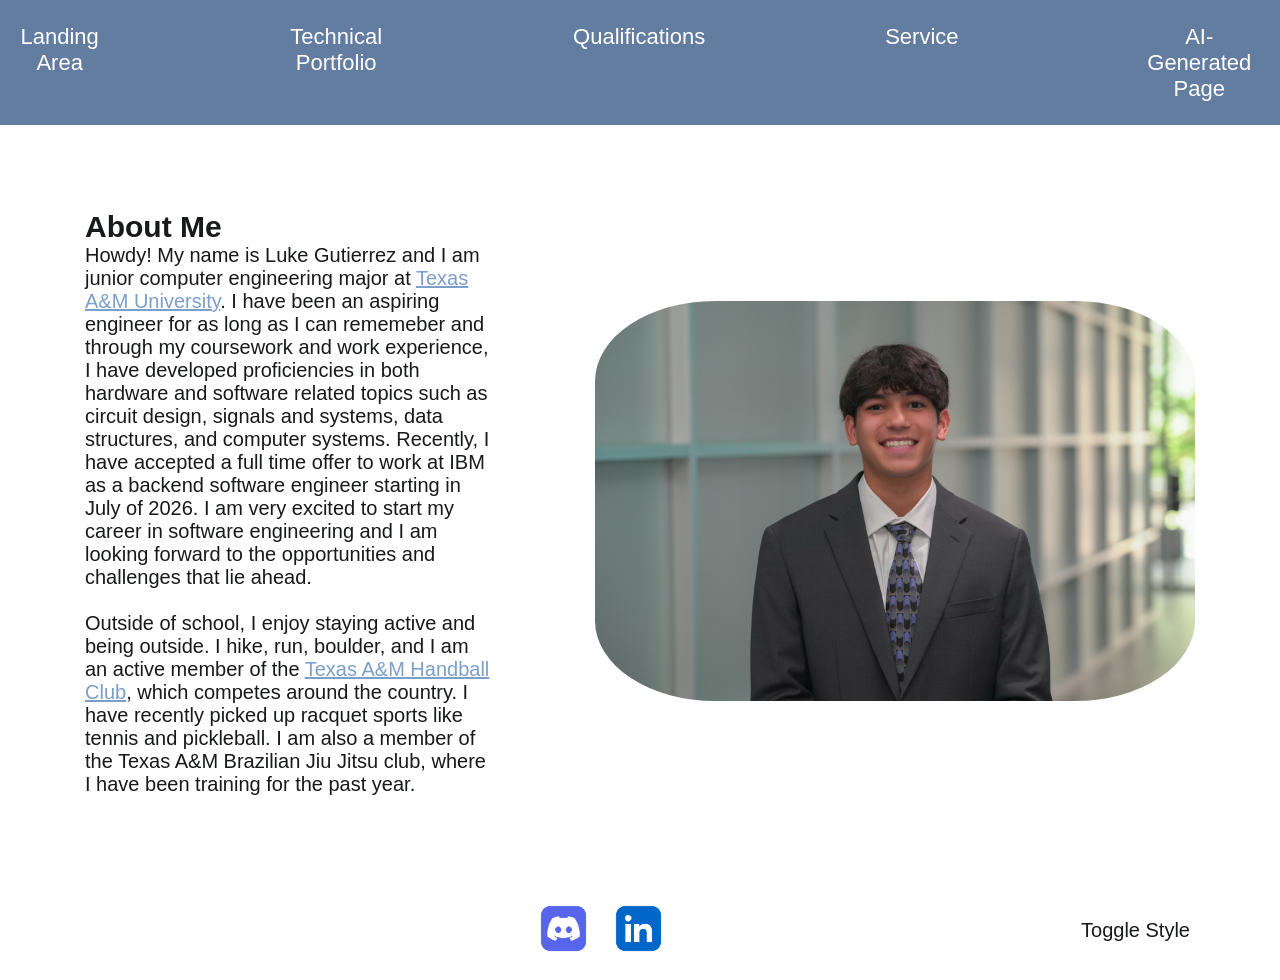
==== index.html @ 32856e13 "fixed line" ====
<!DOCTYPE html>
<html lang="en"> 
    <head>
        <meta charset="UTF-8" />
        <meta name="viewport" content="width=device-width, initial-scale=1.0"/>
        <title>Landing Area</title>
        <!-- link to style1 css file -->
        <link id = "mainStyleSheet" rel="stylesheet" href="style1.css" />
    </head>
    <div class = "header-block">
        <div class = "nav-bar">
            <a href="index.html"><button>Landing Area</button></a>
            <a href="portfolio.html"><button>Technical Portfolio</button></a>
            <a href="qualifications.html"><button>Qualifications</button></a>
            <a href="service.html"><button>Service</button></a>
            <a href="genai.html"><button>AI-Generated Page</button></a>
        </div>
    </div>
    <body>
        <div class="aboutme">
            <div class = "about-text"> 
                <h2>About Me</h2>
                <p>
                    Howdy! My name is Luke Gutierrez and I am junior computer engineering major at <a href="https://www.tamu.edu/index.html">Texas A&M University</a>. I have been
                    an aspiring engineer for as long as I can rememeber and through my coursework and work experience, I have developed
                    proficiencies in both hardware and software related topics such as circuit design, signals and systems, data structures,
                    and computer systems. Recently, I have accepted a full time offer to work at IBM as a backend software engineer starting in July of 2026. 
                    I am very excited to start my career in software engineering and I am looking forward to the opportunities and challenges that lie ahead.
                </p><br>
                <p>
                    Outside of school, I enjoy staying active and being outside. I hike, run, boulder, and I am an active member of the 
                    <a href="https://www.instagram.com/tamuhandballclub/?hl=en">Texas A&M Handball Club</a>, which competes around the country. I have recently picked up racquet sports like tennis and
                    pickleball. I am also a member of the Texas A&M Brazilian Jiu Jitsu club, where I have been training for the past year.
                </p>
            </div>
            <div class = "about-pic">
                <img src = "resource/Luke_Gutierrez_Headshot_2.jpg" alt = "Headshot of Luke">
            </div>
        </div>
    
        <div class = "footer">
            <div class="socialbuttons">
                <a href="https://discordapp.com/users/1146823396039065695"><img src = "resource/discord-logo-discord-icon-transparent-free-png.webp" alt = "discord logo"></a>
                <a href = "https://www.linkedin.com/in/luke-gutierrez/"><img src = "resource/linkedin-logo-linkedin-icon-transparent-free-png.webp" alt = "linkedin"></a>
            </div> 
    
            <div class="styletoggle">
                <button onclick="toggleStyleSheet()" type="button">Toggle Style</button>
            </div>  
        </div>  
        <script src="script.js"></script>
    </body>
</html>
---- style1.css ----
/* Basic Reset */
* {
    margin: 0;
    padding: 0;
    box-sizing: border-box;
}

  body{
    background-color: #ffffff;
  }
  
  /*CSS for index.html*/
    
   .header-block{
    width: 100%;      
    height: 125px;        
    background-color: #627d9f;
    display: flex;
    align-items: center;
    justify-content: space-around;
  }

  .nav-bar{
    display: flex;
    gap: 140px;
    background-color: #627d9f;
  }

 .styletoggle button { 
  color: #18191a;     
  background-color: #ffffff;      
  border: none;               
  padding: 10px 20px;          
  font-size: 20px;          
  font-family: "Segoe UI", Arial, Helvetica, sans-serif;
  border-radius: 5px;         
  cursor: pointer;     
  transition: background-color 0.3s ease, transform 0.3s ease;
 }


 .nav-bar button{
  background-color: #627d9f;
  color: #ffffff;         
  border: none;               
  padding: 10px 20px;          
  font-size: 22px;          
  font-family: "Segoe UI", Arial, Helvetica, sans-serif;
  border-radius: 5px;         
  cursor: pointer;     
  transition: background-color 0.3s ease, transform 0.3s ease;
 }


 /* Hover effect */
.nav-bar button:hover{
  background-color: #7b9fca;
  transform: scale(1.05);
}

.styletoggle button:hover{
  background-color: #ebecec;
  transform: scale(1.05);
}

.aboutme{  
    align-items: center;
    display: flex;
    padding: 85px;
    gap: 100px;
}

.about-pic img{
    width: 600px;
    height: auto;
    border-radius: 20%;
}

.about-text{
    color: #18191a; 
    flex: 1; 
    font-size: 20px;          
    font-family: "Segoe UI", Arial, Helvetica, sans-serif;
}

.footer{
    bottom: 0;
    left: 0;
    width: 100%;

    display: flex;
    justify-content: space-between;
    align-items: center;
    padding: 10px 20px;
}

.styletoggle{
    display: flex;
    justify-content: flex-end;
    margin-right: 50px;
}

.socialbuttons{
    flex: 1;
    display: flex;
    justify-content: center;
    margin-left: 120px;
}

.socialbuttons img{
  width: 75px;
  height: auto;
 }


/*CSS for portfolio.html*/

h1{
  color: #18191a;
  font-family: "Segoe UI", Arial, Helvetica, sans-serif;
}

h3{
  color: #18191a;     
  font-family: "Segoe UI", Arial, Helvetica, sans-serif;
  font-size: 24px;
  padding-top: 10px;
  padding-left: 20px;
}

.internship-section img{
  width: 400px;
  height: auto;
  border-radius: 5%;
}

.internship-section{
  align-items: center;
  display: flex;
  padding:20px;
  gap: 50px;

  color: #18191a; 
  flex: 1; 
  font-size: 19px;          
  font-family: "Segoe UI", Arial, Helvetica, sans-serif;
}

a{
  color: #7b9fca;
}

.project-section{
  display: flex;
  padding:20px;
  color: #18191a; 
  flex: 1; 
  font-size: 19px;          
  font-family: "Segoe UI", Arial, Helvetica, sans-serif;
}

/*CSS for qualifications.html*/

.skills-section,
.resume{
    max-width: 900px;
    margin: 0 auto;
    padding: 10px 20px;
    text-align: center; 
    border-radius: 8px;
    box-shadow: 0 4px 100px rgba(0, 0, 0, 0.1);
    color:#18191a;
    font-size: 19px;          
    font-family: "Segoe UI", Arial, Helvetica, sans-serif;
}

.skills-section > div{
    border: 1px solid #525151;
    padding: 15px;
    margin: 20px 0;
    border-radius: 8px;
    box-shadow: 0 2px 5px rgba(0,0,0,0.1);
}

/*CSS for service.html*/

.activity1-section img{
  width: 300px;
  height: auto;
  border-radius: 8px;
  box-shadow: 0 2px 5px rgba(0,0,0,1);
}

.activity1-section{
  max-width: 1400px;
  align-items: center;
  display: flex;
  padding:20px;
  gap: 50px;

  color: #18191a; 
  flex: 1; 
  font-size: 20px;          
  font-family: "Segoe UI", Arial, Helvetica, sans-serif;
}


.activity2-section{
  padding: 10px 20px;
  max-width: 1050px;
  color: #18191a; 
  flex: 1; 
  font-size: 20px;          
  font-family: "Segoe UI", Arial, Helvetica, sans-serif;
}


/*AI Generated CSS code for AI generated page*/

/* Basic Reset */

/* Body and Background */
.bodyLego{
  font-family: 'Trebuchet MS', sans-serif;
  background: linear-gradient(to right, #ffe600, #ff8c00);
  color: #333;
  min-height: 100vh;
}

/* Navigation Styles */
nav {
  background-color: rgba(255, 255, 255, 0.8);
  border-bottom: 2px solid #ccc;
  padding: 0.5rem;
}

nav ul {
  display: flex;
  justify-content: center;
  list-style: none;
}

nav li {
  margin: 0 1rem;
}

nav a {
  text-decoration: none;
  color: #333;
  font-weight: bold;
  transition: color 0.2s ease-in-out;
}

nav a:hover {
  color: #ff5e00;
}

/* Header / Banner */
header {
  text-align: center;
  padding: 2rem 1rem;
  color: #333;
}

header h1 {
  font-size: 2.5rem;
  text-shadow: 2px 2px #fff;
}

/* Main Section Styles */
main {
  max-width: 1200px;
  margin: 2rem auto;
  padding: 0 1rem;
}

.introduction {
  text-align: center;
  margin-bottom: 2rem;
}

.introduction h2 {
  font-size: 1.8rem;
  margin-bottom: 1rem;
}

/* Gallery Section */
.lego-gallery {
  margin-bottom: 2rem;
  text-align: center;
}

.lego-gallery h2 {
  font-size: 1.8rem;
  margin-bottom: 1rem;
}

.image-grid {
  display: grid;
  grid-template-columns: repeat(auto-fit, minmax(200px, 1fr));
  gap: 1rem;
  justify-items: center;
}

.image-grid figure {
  background-color: #fff;
  padding: 1rem;
  border-radius: 5px;
  transition: transform 0.2s ease-in-out, box-shadow 0.2s ease-in-out;
  border: 2px solid #ccc;
}

.image-grid figure:hover {
  transform: scale(1.05);
  box-shadow: 0 4px 10px rgba(0,0,0,0.2);
}

.image-grid img {
  max-width: 100%;
  height: auto;
  display: block;
  margin: 0 auto;
}

.image-grid figcaption {
  margin-top: 0.5rem;
  font-weight: 600;
}

/* LEGO Benefits */
.lego-benefits {
  background-color: rgba(255, 255, 255, 0.8);
  padding: 1rem;
  border-radius: 10px;
}

.lego-benefits h2 {
  font-size: 1.8rem;
  margin-bottom: 1rem;
  text-align: center;
}

.lego-benefits ul {
  list-style-type: disc;
  padding-left: 2rem;
}

.lego-benefits li {
  margin: 0.5rem 0;
}

/* Footer */
footer {
  text-align: center;
  padding: 1rem;
  background-color: rgba(255,255,255, 0.8);
  border-top: 2px solid #ccc;
  margin-top: 2rem;
}

.prompt{
    background-color: #18191a;
    max-width: 800px;
    margin: 20px auto;
    padding: 10px 20px;
    text-align: center; 
    border: 1px solid #525151;
    border-radius: 8px;
    box-shadow: 0 4px 100px rgba(0, 0, 0, 0.1);
    color:#ffffff;
    font-size: 16px;          
    font-family: 'Courier New', monospace;
}
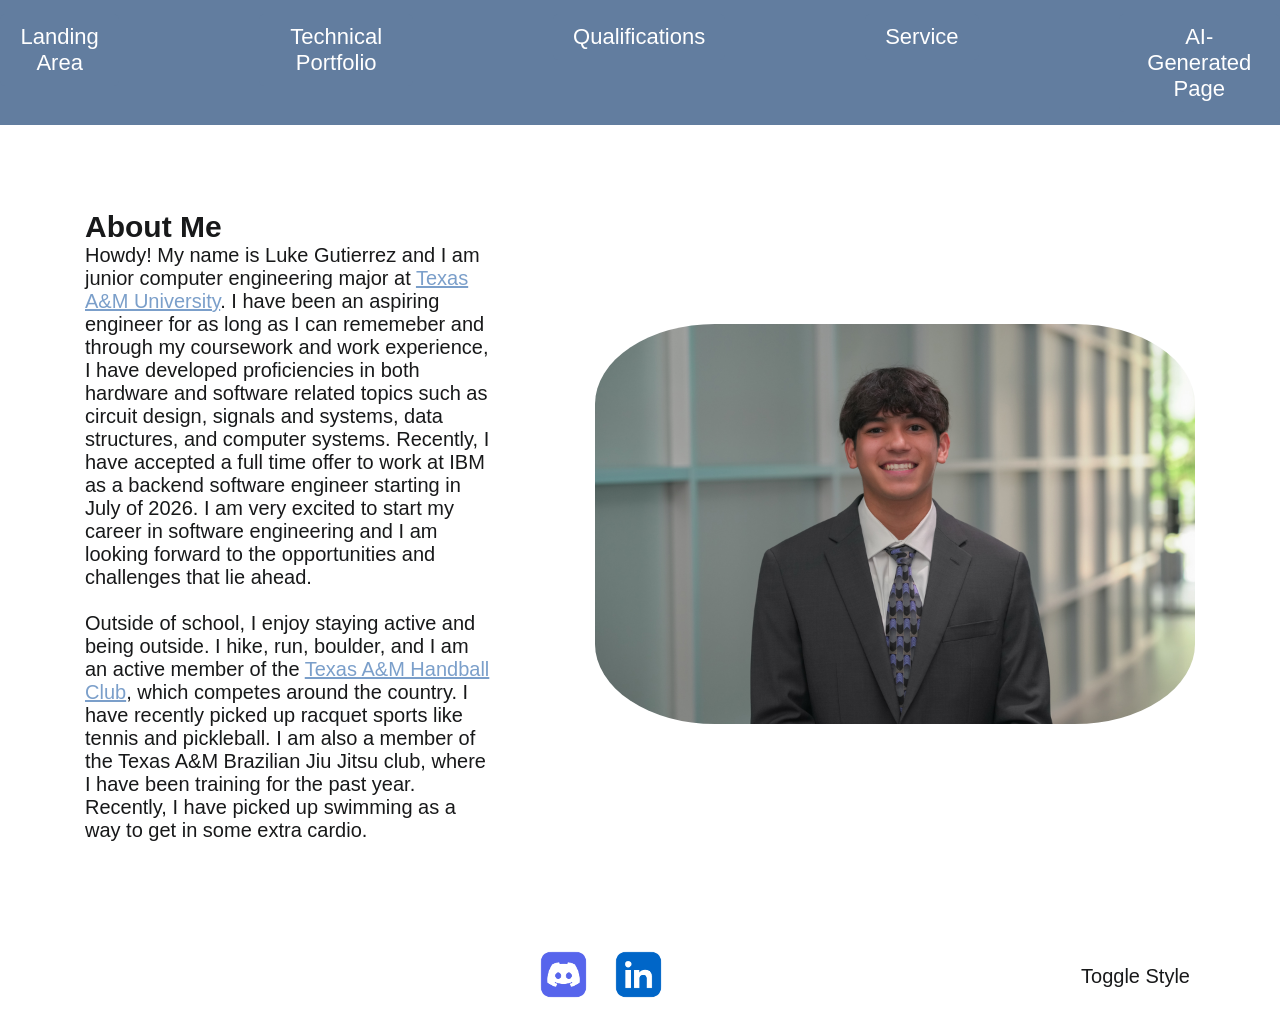
==== commit 9c9a2510: "swimming content" ====
--- a/index.html
+++ b/index.html
@@ -31,6 +31,7 @@
                     Outside of school, I enjoy staying active and being outside. I hike, run, boulder, and I am an active member of the 
                     <a href="https://www.instagram.com/tamuhandballclub/?hl=en">Texas A&M Handball Club</a>, which competes around the country. I have recently picked up racquet sports like tennis and
                     pickleball. I am also a member of the Texas A&M Brazilian Jiu Jitsu club, where I have been training for the past year.
+                    Recently, I have picked up swimming as a way to get in some extra cardio.
                 </p>
             </div>
             <div class = "about-pic">
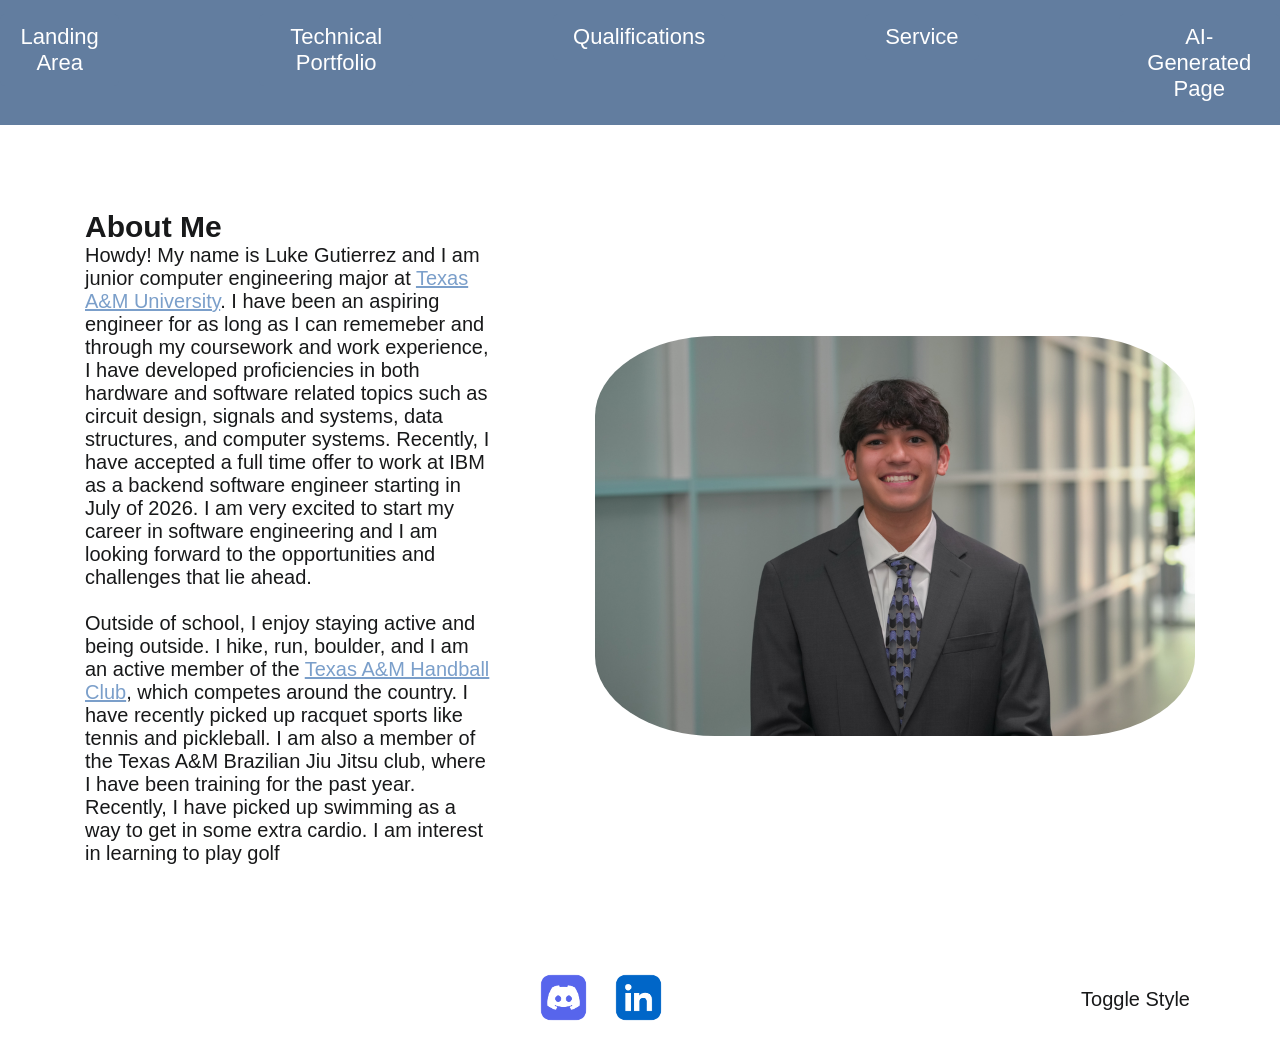
==== commit 6934621f: "test please work" ====
--- a/index.html
+++ b/index.html
@@ -31,7 +31,7 @@
                     Outside of school, I enjoy staying active and being outside. I hike, run, boulder, and I am an active member of the 
                     <a href="https://www.instagram.com/tamuhandballclub/?hl=en">Texas A&M Handball Club</a>, which competes around the country. I have recently picked up racquet sports like tennis and
                     pickleball. I am also a member of the Texas A&M Brazilian Jiu Jitsu club, where I have been training for the past year.
-                    Recently, I have picked up swimming as a way to get in some extra cardio.
+                    Recently, I have picked up swimming as a way to get in some extra cardio. I am interest in learning to play golf
                 </p>
             </div>
             <div class = "about-pic">
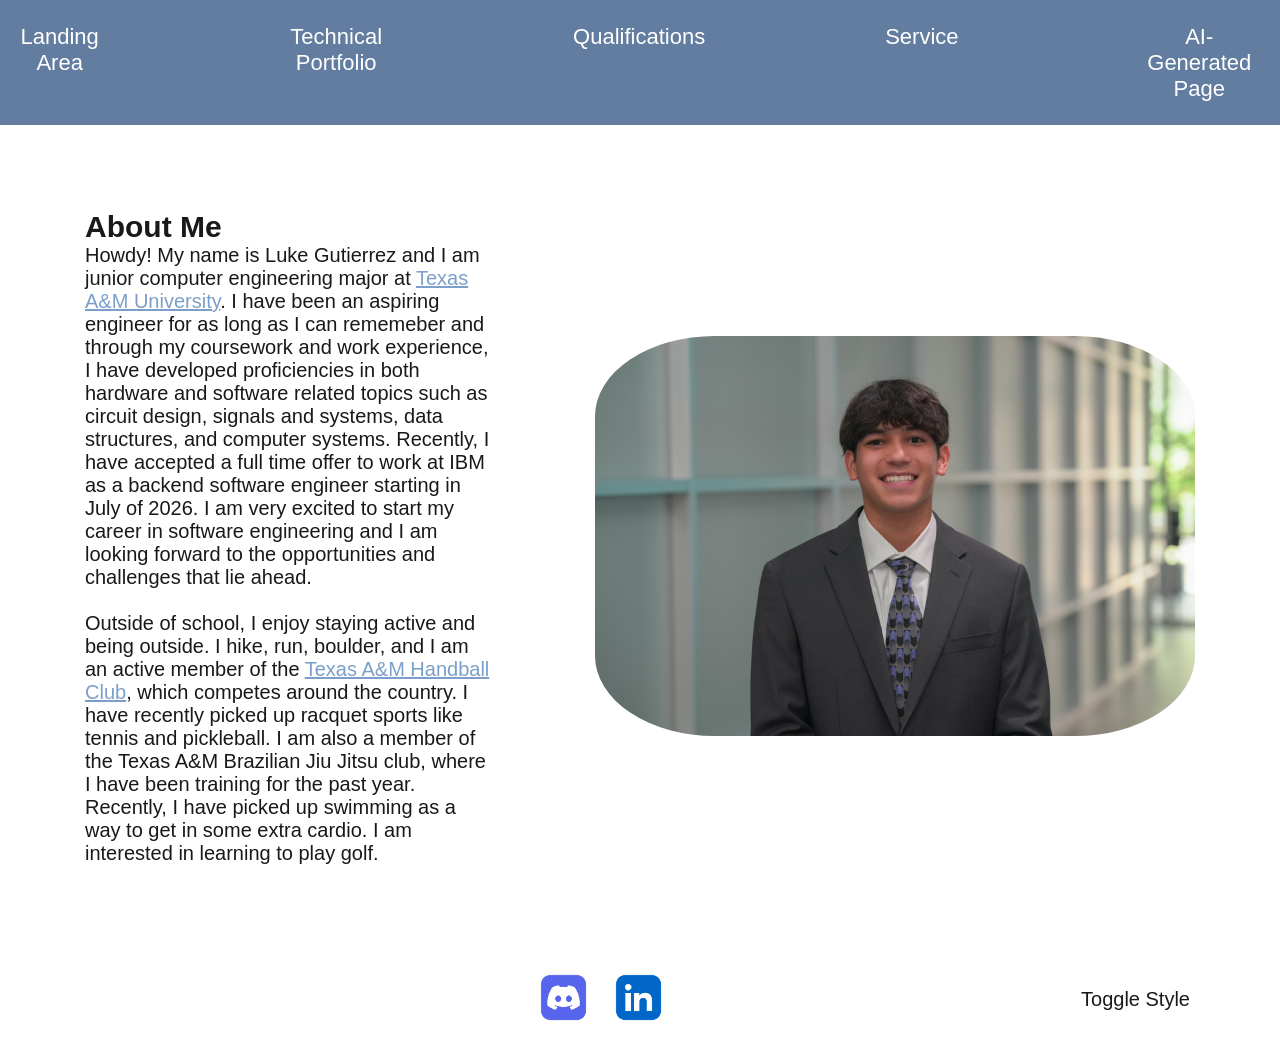
==== commit 7cfa66e5: "please work" ====
--- a/index.html
+++ b/index.html
@@ -5,7 +5,7 @@
         <meta name="viewport" content="width=device-width, initial-scale=1.0"/>
         <title>Landing Area</title>
         <!-- link to style1 css file -->
-        <link id = "mainStyleSheet" rel="stylesheet" href="style1.css" />
+        <link id = "mainStyleSheet" rel="stylesheet" href="style1_v2.css" />
     </head>
     <div class = "header-block">
         <div class = "nav-bar">
@@ -31,7 +31,7 @@
                     Outside of school, I enjoy staying active and being outside. I hike, run, boulder, and I am an active member of the 
                     <a href="https://www.instagram.com/tamuhandballclub/?hl=en">Texas A&M Handball Club</a>, which competes around the country. I have recently picked up racquet sports like tennis and
                     pickleball. I am also a member of the Texas A&M Brazilian Jiu Jitsu club, where I have been training for the past year.
-                    Recently, I have picked up swimming as a way to get in some extra cardio. I am interest in learning to play golf
+                    Recently, I have picked up swimming as a way to get in some extra cardio. I am interested in learning to play golf.
                 </p>
             </div>
             <div class = "about-pic">
--- a/style1_v2.css
+++ b/style1_v2.css
@@ -0,0 +1,373 @@
+/* Basic Reset */
+* {
+    margin: 0;
+    padding: 0;
+    box-sizing: border-box;
+}
+
+  body{
+    background-color: #ffffff;
+  }
+  
+  /*CSS for index.html*/
+    
+   .header-block{
+    width: 100%;      
+    height: 125px;        
+    background-color: #627d9f;
+    display: flex;
+    align-items: center;
+    justify-content: space-around;
+  }
+
+  .nav-bar{
+    display: flex;
+    gap: 140px;
+    background-color: #627d9f;
+  }
+
+ .styletoggle button { 
+  color: #18191a;     
+  background-color: #ffffff;      
+  border: none;               
+  padding: 10px 20px;          
+  font-size: 20px;          
+  font-family: "Segoe UI", Arial, Helvetica, sans-serif;
+  border-radius: 5px;         
+  cursor: pointer;     
+  transition: background-color 0.3s ease, transform 0.3s ease;
+ }
+
+
+ .nav-bar button{
+  background-color: #627d9f;
+  color: #ffffff;         
+  border: none;               
+  padding: 10px 20px;          
+  font-size: 22px;          
+  font-family: "Segoe UI", Arial, Helvetica, sans-serif;
+  border-radius: 5px;         
+  cursor: pointer;     
+  transition: background-color 0.3s ease, transform 0.3s ease;
+ }
+
+
+ /* Hover effect */
+.nav-bar button:hover{
+  background-color: #7b9fca;
+  transform: scale(1.05);
+}
+
+.styletoggle button:hover{
+  background-color: #ebecec;
+  transform: scale(1.05);
+}
+
+.aboutme{  
+    align-items: center;
+    display: flex;
+    padding: 85px;
+    gap: 100px;
+}
+
+.about-pic img{
+    width: 600px;
+    height: auto;
+    border-radius: 20%;
+}
+
+.about-text{
+    color: #18191a; 
+    flex: 1; 
+    font-size: 20px;          
+    font-family: "Segoe UI", Arial, Helvetica, sans-serif;
+}
+
+.footer{
+    bottom: 0;
+    left: 0;
+    width: 100%;
+
+    display: flex;
+    justify-content: space-between;
+    align-items: center;
+    padding: 10px 20px;
+}
+
+.styletoggle{
+    display: flex;
+    justify-content: flex-end;
+    margin-right: 50px;
+}
+
+.socialbuttons{
+    flex: 1;
+    display: flex;
+    justify-content: center;
+    margin-left: 120px;
+}
+
+.socialbuttons img{
+  width: 75px;
+  height: auto;
+ }
+
+
+/*CSS for portfolio.html*/
+
+h1{
+  color: #18191a;
+  font-family: "Segoe UI", Arial, Helvetica, sans-serif;
+}
+
+h3{
+  color: #18191a;     
+  font-family: "Segoe UI", Arial, Helvetica, sans-serif;
+  font-size: 24px;
+  padding-top: 10px;
+  padding-left: 20px;
+}
+
+.internship-section img{
+  width: 400px;
+  height: auto;
+  border-radius: 5%;
+}
+
+.internship-section{
+  align-items: center;
+  display: flex;
+  padding:20px;
+  gap: 50px;
+
+  color: #18191a; 
+  flex: 1; 
+  font-size: 19px;          
+  font-family: "Segoe UI", Arial, Helvetica, sans-serif;
+}
+
+a{
+  color: #7b9fca;
+}
+
+.project-section{
+  display: flex;
+  padding:20px;
+  color: #18191a; 
+  flex: 1; 
+  font-size: 19px;          
+  font-family: "Segoe UI", Arial, Helvetica, sans-serif;
+}
+
+/*CSS for qualifications.html*/
+
+.skills-section,
+.resume{
+    max-width: 900px;
+    margin: 0 auto;
+    padding: 10px 20px;
+    text-align: center; 
+    border-radius: 8px;
+    box-shadow: 0 4px 100px rgba(0, 0, 0, 0.1);
+    color:#18191a;
+    font-size: 19px;          
+    font-family: "Segoe UI", Arial, Helvetica, sans-serif;
+}
+
+.skills-section > div{
+    border: 1px solid #525151;
+    padding: 15px;
+    margin: 20px 0;
+    border-radius: 8px;
+    box-shadow: 0 2px 5px rgba(0,0,0,0.1);
+}
+
+/*CSS for service.html*/
+
+.activity1-section img{
+  width: 300px;
+  height: auto;
+  border-radius: 8px;
+  box-shadow: 0 2px 5px rgba(0,0,0,1);
+}
+
+.activity1-section{
+  max-width: 1400px;
+  align-items: center;
+  display: flex;
+  padding:20px;
+  gap: 50px;
+
+  color: #18191a; 
+  flex: 1; 
+  font-size: 20px;          
+  font-family: "Segoe UI", Arial, Helvetica, sans-serif;
+}
+
+
+.activity2-section{
+  padding: 10px 20px;
+  max-width: 1050px;
+  color: #18191a; 
+  flex: 1; 
+  font-size: 20px;          
+  font-family: "Segoe UI", Arial, Helvetica, sans-serif;
+}
+
+
+/*AI Generated CSS code for AI generated page*/
+
+/* Basic Reset */
+
+/* Body and Background */
+.bodyLego{
+  font-family: 'Trebuchet MS', sans-serif;
+  background: linear-gradient(to right, #ffe600, #ff8c00);
+  color: #333;
+  min-height: 100vh;
+}
+
+/* Navigation Styles */
+nav {
+  background-color: rgba(255, 255, 255, 0.8);
+  border-bottom: 2px solid #ccc;
+  padding: 0.5rem;
+}
+
+nav ul {
+  display: flex;
+  justify-content: center;
+  list-style: none;
+}
+
+nav li {
+  margin: 0 1rem;
+}
+
+nav a {
+  text-decoration: none;
+  color: #333;
+  font-weight: bold;
+  transition: color 0.2s ease-in-out;
+}
+
+nav a:hover {
+  color: #ff5e00;
+}
+
+/* Header / Banner */
+header {
+  text-align: center;
+  padding: 2rem 1rem;
+  color: #333;
+}
+
+header h1 {
+  font-size: 2.5rem;
+  text-shadow: 2px 2px #fff;
+}
+
+/* Main Section Styles */
+main {
+  max-width: 1200px;
+  margin: 2rem auto;
+  padding: 0 1rem;
+}
+
+.introduction {
+  text-align: center;
+  margin-bottom: 2rem;
+}
+
+.introduction h2 {
+  font-size: 1.8rem;
+  margin-bottom: 1rem;
+}
+
+/* Gallery Section */
+.lego-gallery {
+  margin-bottom: 2rem;
+  text-align: center;
+}
+
+.lego-gallery h2 {
+  font-size: 1.8rem;
+  margin-bottom: 1rem;
+}
+
+.image-grid {
+  display: grid;
+  grid-template-columns: repeat(auto-fit, minmax(200px, 1fr));
+  gap: 1rem;
+  justify-items: center;
+}
+
+.image-grid figure {
+  background-color: #fff;
+  padding: 1rem;
+  border-radius: 5px;
+  transition: transform 0.2s ease-in-out, box-shadow 0.2s ease-in-out;
+  border: 2px solid #ccc;
+}
+
+.image-grid figure:hover {
+  transform: scale(1.05);
+  box-shadow: 0 4px 10px rgba(0,0,0,0.2);
+}
+
+.image-grid img {
+  max-width: 100%;
+  height: auto;
+  display: block;
+  margin: 0 auto;
+}
+
+.image-grid figcaption {
+  margin-top: 0.5rem;
+  font-weight: 600;
+}
+
+/* LEGO Benefits */
+.lego-benefits {
+  background-color: rgba(255, 255, 255, 0.8);
+  padding: 1rem;
+  border-radius: 10px;
+}
+
+.lego-benefits h2 {
+  font-size: 1.8rem;
+  margin-bottom: 1rem;
+  text-align: center;
+}
+
+.lego-benefits ul {
+  list-style-type: disc;
+  padding-left: 2rem;
+}
+
+.lego-benefits li {
+  margin: 0.5rem 0;
+}
+
+/* Footer */
+footer {
+  text-align: center;
+  padding: 1rem;
+  background-color: rgba(255,255,255, 0.8);
+  border-top: 2px solid #ccc;
+  margin-top: 2rem;
+}
+
+.prompt{
+    background-color: #18191a;
+    max-width: 800px;
+    margin: 20px auto;
+    padding: 10px 20px;
+    text-align: center; 
+    border: 1px solid #525151;
+    border-radius: 8px;
+    box-shadow: 0 4px 100px rgba(0, 0, 0, 0.1);
+    color:#ffffff;
+    font-size: 16px;          
+    font-family: 'Courier New', monospace;
+}
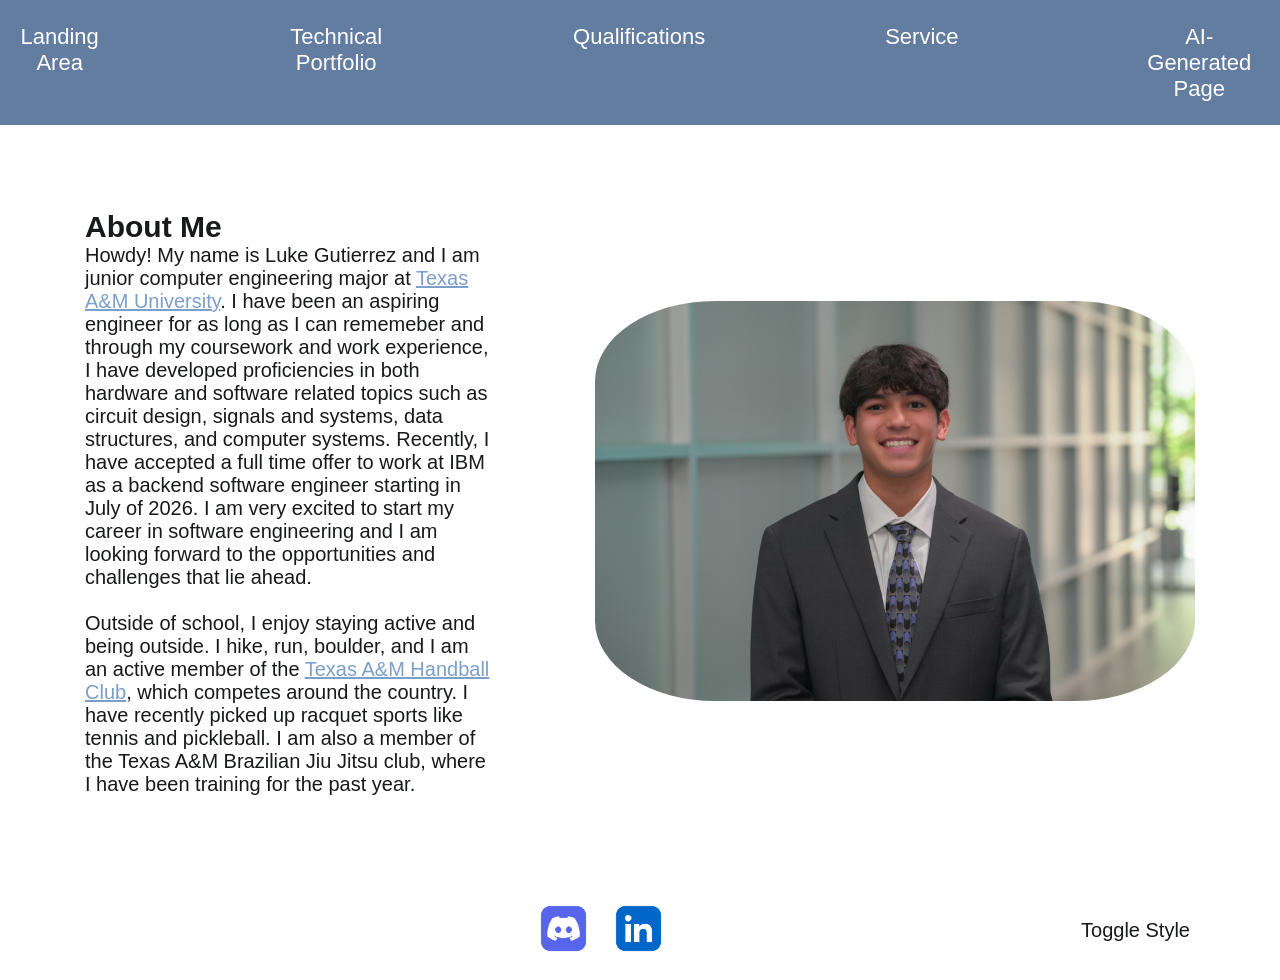
==== commit 58172f93: "test test" ====
--- a/index.html
+++ b/index.html
@@ -31,7 +31,6 @@
                     Outside of school, I enjoy staying active and being outside. I hike, run, boulder, and I am an active member of the 
                     <a href="https://www.instagram.com/tamuhandballclub/?hl=en">Texas A&M Handball Club</a>, which competes around the country. I have recently picked up racquet sports like tennis and
                     pickleball. I am also a member of the Texas A&M Brazilian Jiu Jitsu club, where I have been training for the past year.
-                    Recently, I have picked up swimming as a way to get in some extra cardio. I am interested in learning to play golf.
                 </p>
             </div>
             <div class = "about-pic">
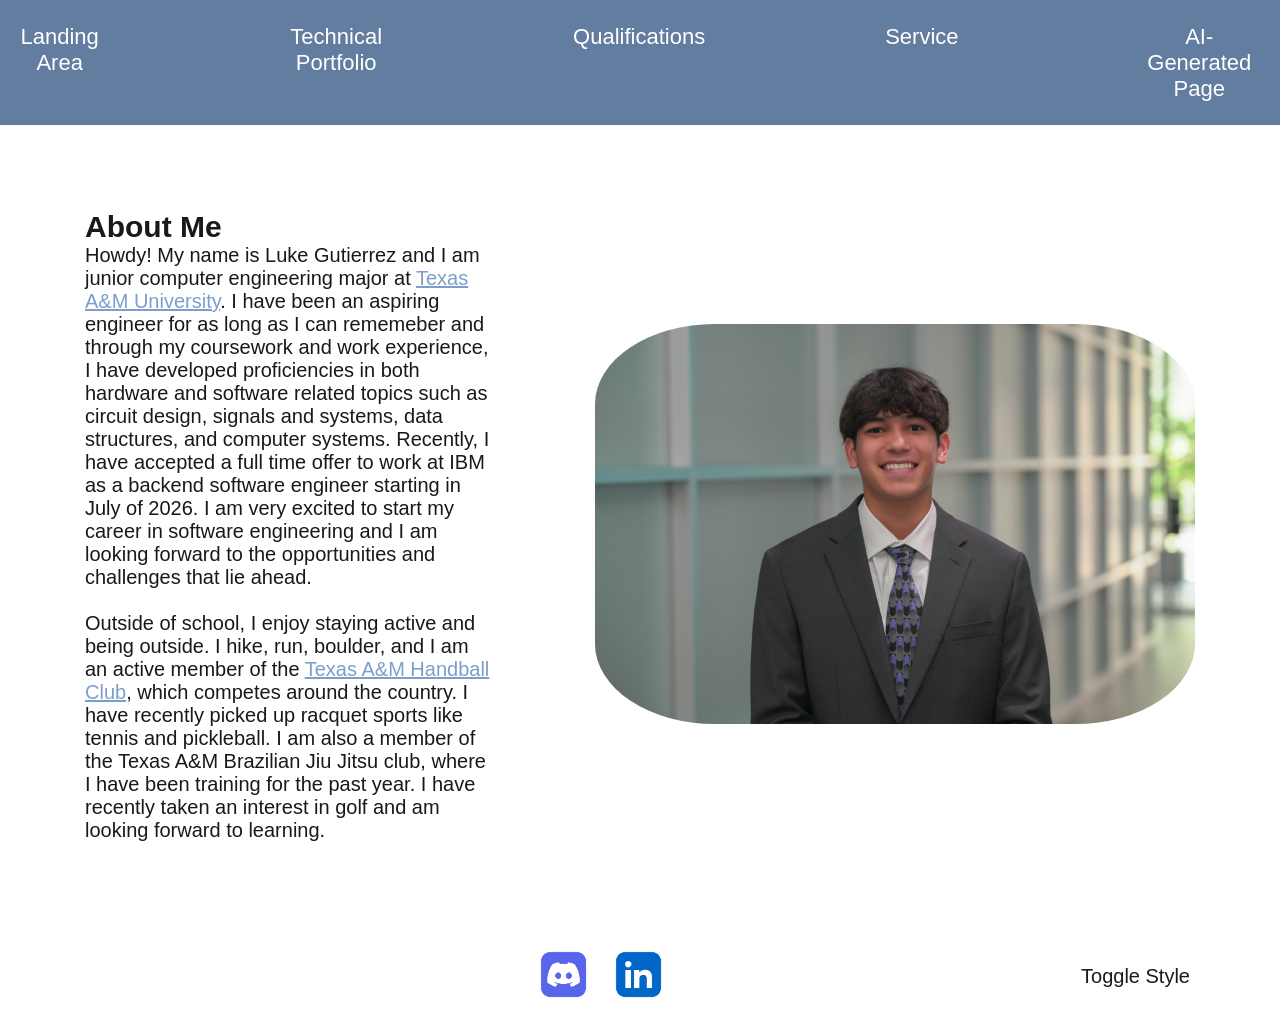
==== commit 63325261: "golf interest" ====
--- a/index.html
+++ b/index.html
@@ -5,7 +5,7 @@
         <meta name="viewport" content="width=device-width, initial-scale=1.0"/>
         <title>Landing Area</title>
         <!-- link to style1 css file -->
-        <link id = "mainStyleSheet" rel="stylesheet" href="style1_v2.css" />
+        <link id = "mainStyleSheet" rel="stylesheet" href="style1.css" />
     </head>
     <div class = "header-block">
         <div class = "nav-bar">
@@ -31,6 +31,7 @@
                     Outside of school, I enjoy staying active and being outside. I hike, run, boulder, and I am an active member of the 
                     <a href="https://www.instagram.com/tamuhandballclub/?hl=en">Texas A&M Handball Club</a>, which competes around the country. I have recently picked up racquet sports like tennis and
                     pickleball. I am also a member of the Texas A&M Brazilian Jiu Jitsu club, where I have been training for the past year.
+                    I have recently taken an interest in golf and am looking forward to learning.
                 </p>
             </div>
             <div class = "about-pic">
--- a/style1.css
+++ b/style1.css
@@ -0,0 +1,373 @@
+/* Basic Reset */
+* {
+    margin: 0;
+    padding: 0;
+    box-sizing: border-box;
+}
+
+  body{
+    background-color: #ffffff;
+  }
+  
+  /*CSS for index.html*/
+    
+   .header-block{
+    width: 100%;      
+    height: 125px;        
+    background-color: #627d9f;
+    display: flex;
+    align-items: center;
+    justify-content: space-around;
+  }
+
+  .nav-bar{
+    display: flex;
+    gap: 140px;
+    background-color: #627d9f;
+  }
+
+ .styletoggle button { 
+  color: #18191a;     
+  background-color: #ffffff;      
+  border: none;               
+  padding: 10px 20px;          
+  font-size: 20px;          
+  font-family: "Segoe UI", Arial, Helvetica, sans-serif;
+  border-radius: 5px;         
+  cursor: pointer;     
+  transition: background-color 0.3s ease, transform 0.3s ease;
+ }
+
+
+ .nav-bar button{
+  background-color: #627d9f;
+  color: #ffffff;         
+  border: none;               
+  padding: 10px 20px;          
+  font-size: 22px;          
+  font-family: "Segoe UI", Arial, Helvetica, sans-serif;
+  border-radius: 5px;         
+  cursor: pointer;     
+  transition: background-color 0.3s ease, transform 0.3s ease;
+ }
+
+
+ /* Hover effect */
+.nav-bar button:hover{
+  background-color: #7b9fca;
+  transform: scale(1.05);
+}
+
+.styletoggle button:hover{
+  background-color: #ebecec;
+  transform: scale(1.05);
+}
+
+.aboutme{  
+    align-items: center;
+    display: flex;
+    padding: 85px;
+    gap: 100px;
+}
+
+.about-pic img{
+    width: 600px;
+    height: auto;
+    border-radius: 20%;
+}
+
+.about-text{
+    color: #18191a; 
+    flex: 1; 
+    font-size: 20px;          
+    font-family: "Segoe UI", Arial, Helvetica, sans-serif;
+}
+
+.footer{
+    bottom: 0;
+    left: 0;
+    width: 100%;
+
+    display: flex;
+    justify-content: space-between;
+    align-items: center;
+    padding: 10px 20px;
+}
+
+.styletoggle{
+    display: flex;
+    justify-content: flex-end;
+    margin-right: 50px;
+}
+
+.socialbuttons{
+    flex: 1;
+    display: flex;
+    justify-content: center;
+    margin-left: 120px;
+}
+
+.socialbuttons img{
+  width: 75px;
+  height: auto;
+ }
+
+
+/*CSS for portfolio.html*/
+
+h1{
+  color: #18191a;
+  font-family: "Segoe UI", Arial, Helvetica, sans-serif;
+}
+
+h3{
+  color: #18191a;     
+  font-family: "Segoe UI", Arial, Helvetica, sans-serif;
+  font-size: 24px;
+  padding-top: 10px;
+  padding-left: 20px;
+}
+
+.internship-section img{
+  width: 400px;
+  height: auto;
+  border-radius: 5%;
+}
+
+.internship-section{
+  align-items: center;
+  display: flex;
+  padding:20px;
+  gap: 50px;
+
+  color: #18191a; 
+  flex: 1; 
+  font-size: 19px;          
+  font-family: "Segoe UI", Arial, Helvetica, sans-serif;
+}
+
+a{
+  color: #7b9fca;
+}
+
+.project-section{
+  display: flex;
+  padding:20px;
+  color: #18191a; 
+  flex: 1; 
+  font-size: 19px;          
+  font-family: "Segoe UI", Arial, Helvetica, sans-serif;
+}
+
+/*CSS for qualifications.html*/
+
+.skills-section,
+.resume{
+    max-width: 900px;
+    margin: 0 auto;
+    padding: 10px 20px;
+    text-align: center; 
+    border-radius: 8px;
+    box-shadow: 0 4px 100px rgba(0, 0, 0, 0.1);
+    color:#18191a;
+    font-size: 19px;          
+    font-family: "Segoe UI", Arial, Helvetica, sans-serif;
+}
+
+.skills-section > div{
+    border: 1px solid #525151;
+    padding: 15px;
+    margin: 20px 0;
+    border-radius: 8px;
+    box-shadow: 0 2px 5px rgba(0,0,0,0.1);
+}
+
+/*CSS for service.html*/
+
+.activity1-section img{
+  width: 300px;
+  height: auto;
+  border-radius: 8px;
+  box-shadow: 0 2px 5px rgba(0,0,0,1);
+}
+
+.activity1-section{
+  max-width: 1400px;
+  align-items: center;
+  display: flex;
+  padding:20px;
+  gap: 50px;
+
+  color: #18191a; 
+  flex: 1; 
+  font-size: 20px;          
+  font-family: "Segoe UI", Arial, Helvetica, sans-serif;
+}
+
+
+.activity2-section{
+  padding: 10px 20px;
+  max-width: 1050px;
+  color: #18191a; 
+  flex: 1; 
+  font-size: 20px;          
+  font-family: "Segoe UI", Arial, Helvetica, sans-serif;
+}
+
+
+/*AI Generated CSS code for AI generated page*/
+
+/* Basic Reset */
+
+/* Body and Background */
+.bodyLego{
+  font-family: 'Trebuchet MS', sans-serif;
+  background: linear-gradient(to right, #ffe600, #ff8c00);
+  color: #333;
+  min-height: 100vh;
+}
+
+/* Navigation Styles */
+nav {
+  background-color: rgba(255, 255, 255, 0.8);
+  border-bottom: 2px solid #ccc;
+  padding: 0.5rem;
+}
+
+nav ul {
+  display: flex;
+  justify-content: center;
+  list-style: none;
+}
+
+nav li {
+  margin: 0 1rem;
+}
+
+nav a {
+  text-decoration: none;
+  color: #333;
+  font-weight: bold;
+  transition: color 0.2s ease-in-out;
+}
+
+nav a:hover {
+  color: #ff5e00;
+}
+
+/* Header / Banner */
+header {
+  text-align: center;
+  padding: 2rem 1rem;
+  color: #333;
+}
+
+header h1 {
+  font-size: 2.5rem;
+  text-shadow: 2px 2px #fff;
+}
+
+/* Main Section Styles */
+main {
+  max-width: 1200px;
+  margin: 2rem auto;
+  padding: 0 1rem;
+}
+
+.introduction {
+  text-align: center;
+  margin-bottom: 2rem;
+}
+
+.introduction h2 {
+  font-size: 1.8rem;
+  margin-bottom: 1rem;
+}
+
+/* Gallery Section */
+.lego-gallery {
+  margin-bottom: 2rem;
+  text-align: center;
+}
+
+.lego-gallery h2 {
+  font-size: 1.8rem;
+  margin-bottom: 1rem;
+}
+
+.image-grid {
+  display: grid;
+  grid-template-columns: repeat(auto-fit, minmax(200px, 1fr));
+  gap: 1rem;
+  justify-items: center;
+}
+
+.image-grid figure {
+  background-color: #fff;
+  padding: 1rem;
+  border-radius: 5px;
+  transition: transform 0.2s ease-in-out, box-shadow 0.2s ease-in-out;
+  border: 2px solid #ccc;
+}
+
+.image-grid figure:hover {
+  transform: scale(1.05);
+  box-shadow: 0 4px 10px rgba(0,0,0,0.2);
+}
+
+.image-grid img {
+  max-width: 100%;
+  height: auto;
+  display: block;
+  margin: 0 auto;
+}
+
+.image-grid figcaption {
+  margin-top: 0.5rem;
+  font-weight: 600;
+}
+
+/* LEGO Benefits */
+.lego-benefits {
+  background-color: rgba(255, 255, 255, 0.8);
+  padding: 1rem;
+  border-radius: 10px;
+}
+
+.lego-benefits h2 {
+  font-size: 1.8rem;
+  margin-bottom: 1rem;
+  text-align: center;
+}
+
+.lego-benefits ul {
+  list-style-type: disc;
+  padding-left: 2rem;
+}
+
+.lego-benefits li {
+  margin: 0.5rem 0;
+}
+
+/* Footer */
+footer {
+  text-align: center;
+  padding: 1rem;
+  background-color: rgba(255,255,255, 0.8);
+  border-top: 2px solid #ccc;
+  margin-top: 2rem;
+}
+
+.prompt{
+    background-color: #18191a;
+    max-width: 800px;
+    margin: 20px auto;
+    padding: 10px 20px;
+    text-align: center; 
+    border: 1px solid #525151;
+    border-radius: 8px;
+    box-shadow: 0 4px 100px rgba(0, 0, 0, 0.1);
+    color:#ffffff;
+    font-size: 16px;          
+    font-family: 'Courier New', monospace;
+}
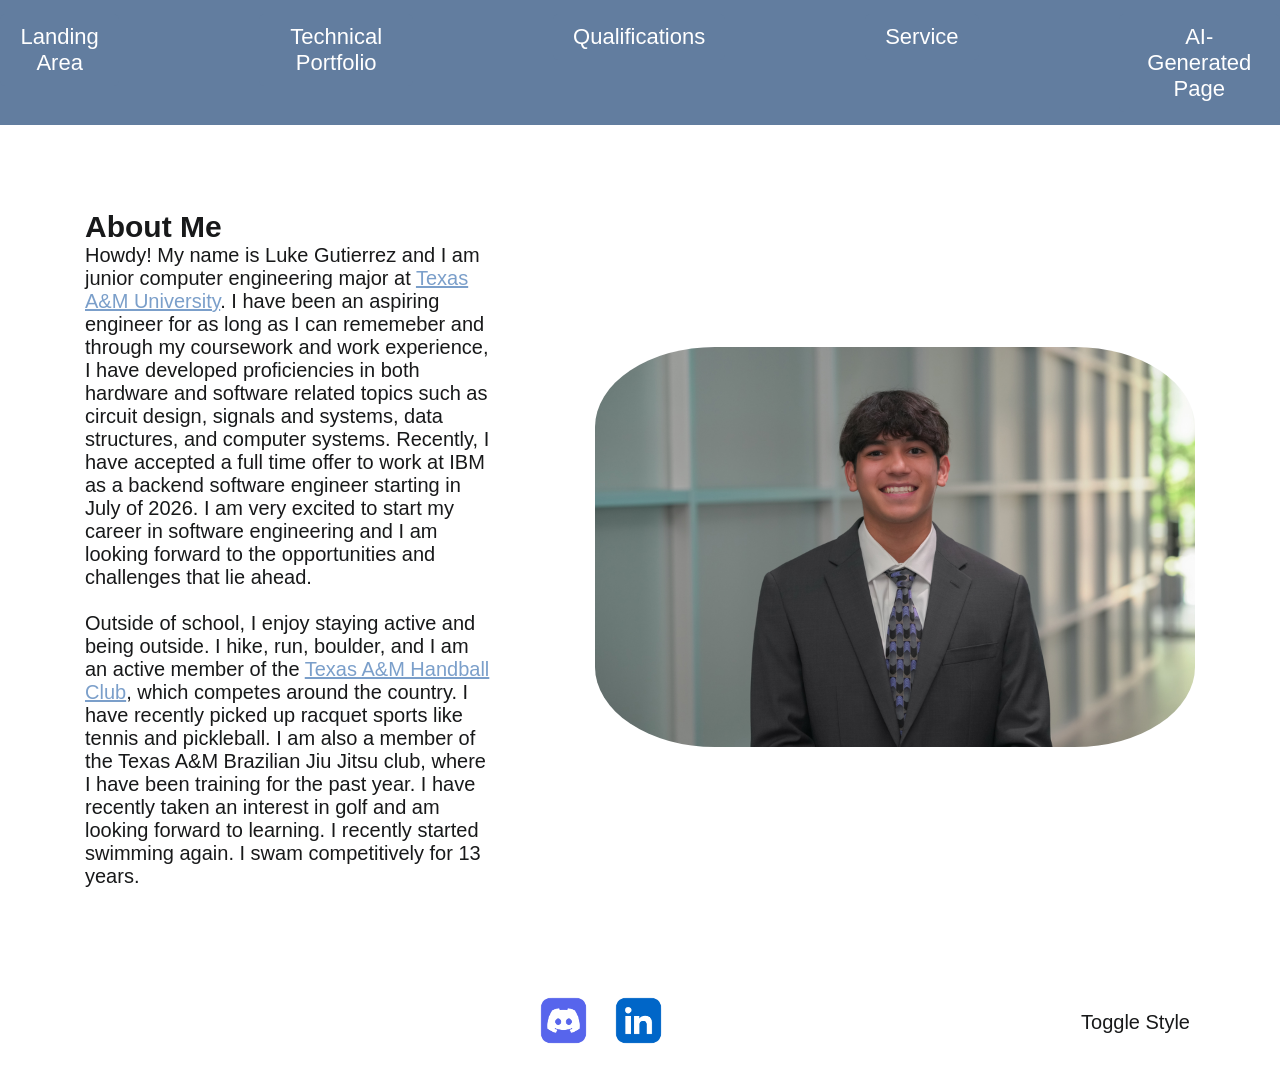
==== commit 3c9ade69: "swim" ====
--- a/index.html
+++ b/index.html
@@ -31,7 +31,7 @@
                     Outside of school, I enjoy staying active and being outside. I hike, run, boulder, and I am an active member of the 
                     <a href="https://www.instagram.com/tamuhandballclub/?hl=en">Texas A&M Handball Club</a>, which competes around the country. I have recently picked up racquet sports like tennis and
                     pickleball. I am also a member of the Texas A&M Brazilian Jiu Jitsu club, where I have been training for the past year.
-                    I have recently taken an interest in golf and am looking forward to learning.
+                    I have recently taken an interest in golf and am looking forward to learning. I recently started swimming again. I swam competitively for 13 years.
                 </p>
             </div>
             <div class = "about-pic">
